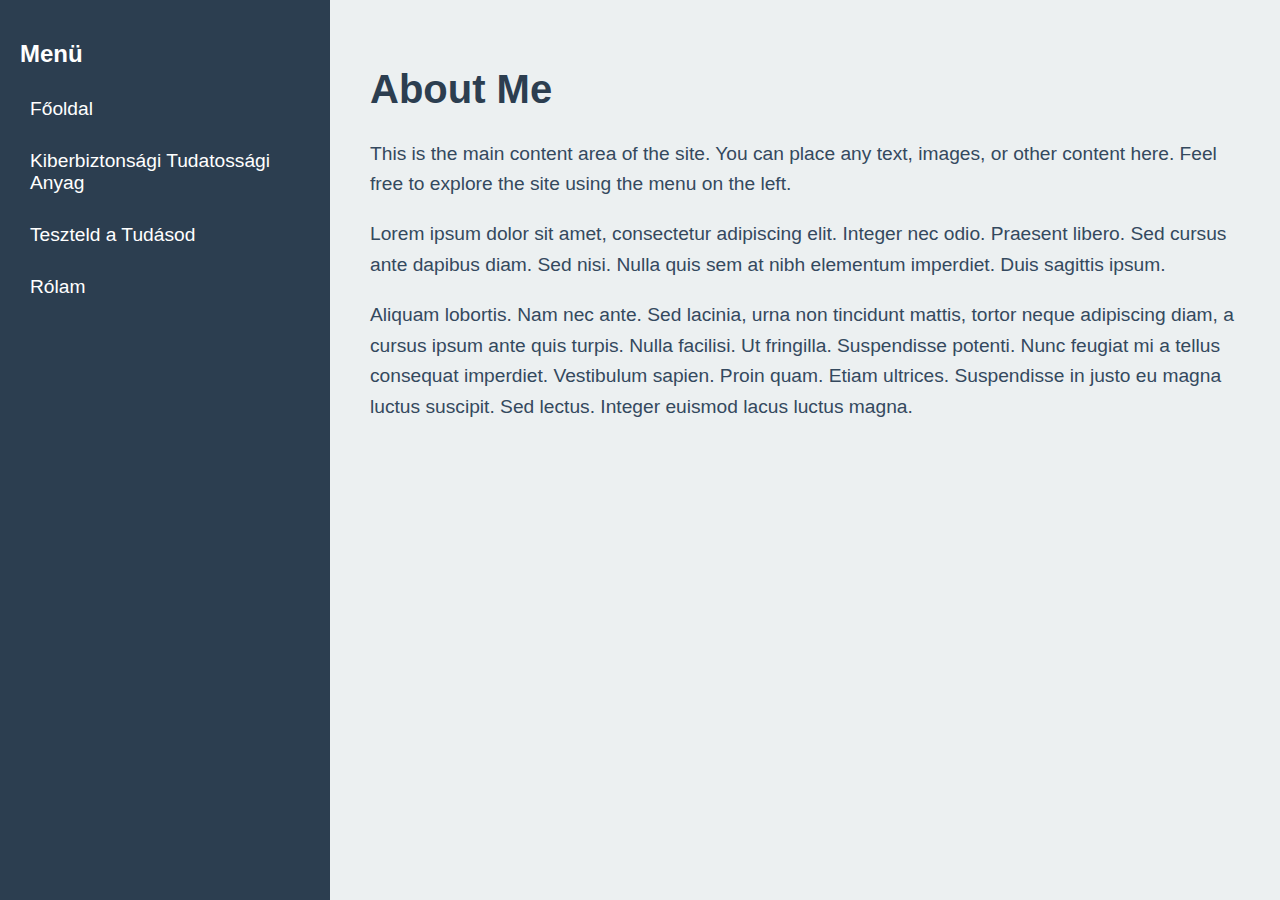
==== about.html @ feb421c9 "updated css" ====
<!DOCTYPE html>
<html lang="en">
<head>

    <!-- Google tag (gtag.js) -->
    <script async src="https://www.googletagmanager.com/gtag/js?id=G-TZT1EW1GNY"></script>
    <script>
        window.dataLayer = window.dataLayer || [];
        function gtag(){dataLayer.push(arguments);}
        gtag('js', new Date());

        gtag('config', 'G-TZT1EW1GNY');
    </script>

    <!-- Cloudflare Web Analytics -->
    <script defer src='https://static.cloudflareinsights.com/beacon.min.js' data-cf-beacon='{"token": "919420273ae440da86cebc139578bb29"}'>
    </script>
    <!-- End Cloudflare Web Analytics -->

    <meta charset="UTF-8">
    <meta name="viewport" content="width=device-width, initial-scale=1.0">
    <meta name="description" content="Welcome to my GitHub Pages site">
    <meta name="author" content="Your Name">
    <title>About Me | Cyber Security Awareness</title>
    <style>
        body {
            margin: 0;
            padding: 0;
            font-family: Arial, sans-serif;
        }

        /* Overall layout: two columns */
        .container {
            display: flex;
            height: 100vh;
        }

        /* Left side menu */
        .menu {
            width: 25%;
            background-color: #2c3e50;
            padding: 20px;
            box-shadow: 2px 0 5px rgba(0, 0, 0, 0.1);
            color: white;
        }

        .menu h2 {
            color: white;
            font-size: 1.5em;
            margin-bottom: 20px;
        }

        .menu a {
            display: block;
            color: white;
            text-decoration: none;
            font-size: 1.2em;
            margin: 10px 0;
            padding: 10px;
            border-radius: 5px;
        }

        .menu a:hover {
            background-color: #34495e;
        }

        /* Right side content */
        .content {
            width: 75%;
            padding: 40px;
            background-color: #ecf0f1;
            overflow-y: auto;
        }

        .content h1 {
            color: #2c3e50;
            font-size: 2.5em;
        }

        .content h2 {
            color: #2c3e50;
            font-size: 2em;
        }

        .content h3 {
            color: #2c3e50;
            font-size: 1.75em;
        }

        .content h4 {
            color: #2c3e50;
            font-size: 1.5em;
        }

        .content h5 {
            color: #2c3e50;
            font-size: 1.25em;
        }

        .content h1 h2 h3 h4 h5{
            color: #2c3e50;
            font-weight: bold;
            margin-top: 0.5em;
            margin-bottom: 0.5em;
        }

        .content p {
            color: #34495e;
            font-size: 1.2em;
            line-height: 1.6em;
        }

        ul {
            margin: 0;
            padding-left: 20px; /* Indent to align with content */
            list-style-type: none;
            font-family: Arial, sans-serif;
            font-size: 1em;
            color: #34495e;
        }

        li {
            margin-bottom: 10px;
            padding-left: 10px;
            line-height: 1.5;
            position: relative;
        }

        li::before {
            content: "•";
            color: #2c3e50;
            font-size: 1.2em;
            margin-right: 8px;
            vertical-align: middle;
        }

        .button {
            display: flex;
            justify-content: center;
            margin-top: 20px;
        }

        .link-button {
            display: inline-block;
            padding: 15px 25px;
            font-size: 1em;
            color: white;
            background-color: #2c3e50;
            text-decoration: none;
            border-radius: 5px;
            box-shadow: 0 4px 8px rgba(0, 0, 0, 0.2);
            transition: background-color 0.3s;
        }

        .link-button:hover {
            background-color: #34495e;
        }

    </style>
</head>
<body>

    <div class="container">
        <!-- Left side floating menu -->
        <div class="menu">
            <h2>Menü</h2>
            <a href="index.html">Főoldal</a>
            <a href="awareness-training.html">Kiberbiztonsági Tudatossági Anyag</a>
            <a href="awareness-training-test.html">Teszteld a Tudásod</a>
            <a href="">Rólam</a>
        </div>

        <!-- Right side main content -->
        <div class="content">
            <h1>About Me</h1>
            <p>This is the main content area of the site. You can place any text, images, or other content here. Feel free to explore the site using the menu on the left.</p>
            <p>Lorem ipsum dolor sit amet, consectetur adipiscing elit. Integer nec odio. Praesent libero. Sed cursus ante dapibus diam. Sed nisi. Nulla quis sem at nibh elementum imperdiet. Duis sagittis ipsum.</p>
            <p>Aliquam lobortis. Nam nec ante. Sed lacinia, urna non tincidunt mattis, tortor neque adipiscing diam, a cursus ipsum ante quis turpis. Nulla facilisi. Ut fringilla. Suspendisse potenti. Nunc feugiat mi a tellus consequat imperdiet. Vestibulum sapien. Proin quam. Etiam ultrices. Suspendisse in justo eu magna luctus suscipit. Sed lectus. Integer euismod lacus luctus magna.</p>
        </div>
    </div>

</body>
</html>
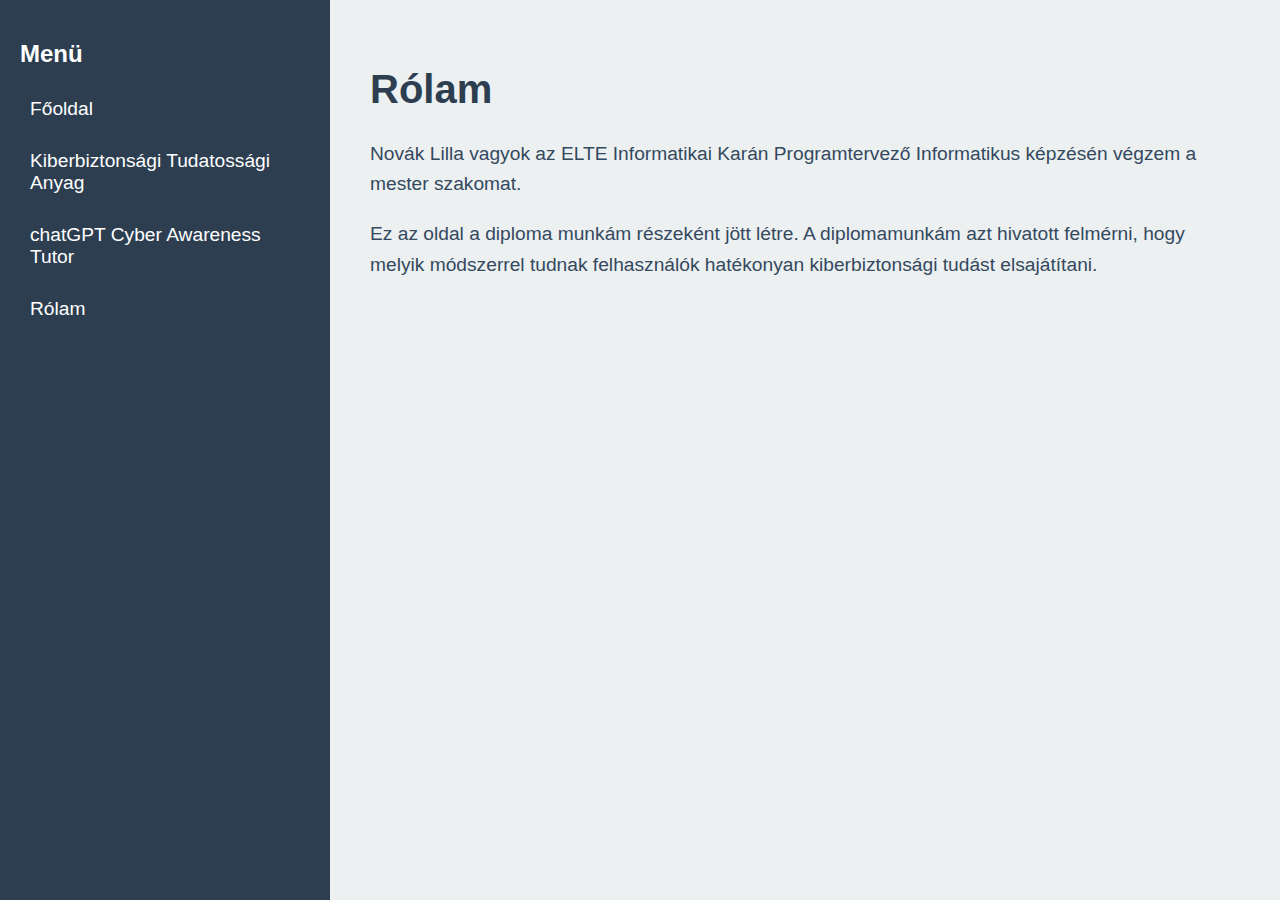
==== commit fde3f0d9: "updated content" ====
--- a/about.html
+++ b/about.html
@@ -166,16 +166,16 @@
             <h2>Menü</h2>
             <a href="index.html">Főoldal</a>
             <a href="awareness-training.html">Kiberbiztonsági Tudatossági Anyag</a>
-            <a href="awareness-training-test.html">Teszteld a Tudásod</a>
+            <!--<a href="awareness-training-test.html">Teszteld a Tudásod</a>-->
+            <a href="https://chatgpt.com/g/g-dtX6oPxpB-cyber-awareness-tutor">chatGPT Cyber Awareness Tutor</a>
             <a href="">Rólam</a>
         </div>
 
         <!-- Right side main content -->
         <div class="content">
-            <h1>About Me</h1>
-            <p>This is the main content area of the site. You can place any text, images, or other content here. Feel free to explore the site using the menu on the left.</p>
-            <p>Lorem ipsum dolor sit amet, consectetur adipiscing elit. Integer nec odio. Praesent libero. Sed cursus ante dapibus diam. Sed nisi. Nulla quis sem at nibh elementum imperdiet. Duis sagittis ipsum.</p>
-            <p>Aliquam lobortis. Nam nec ante. Sed lacinia, urna non tincidunt mattis, tortor neque adipiscing diam, a cursus ipsum ante quis turpis. Nulla facilisi. Ut fringilla. Suspendisse potenti. Nunc feugiat mi a tellus consequat imperdiet. Vestibulum sapien. Proin quam. Etiam ultrices. Suspendisse in justo eu magna luctus suscipit. Sed lectus. Integer euismod lacus luctus magna.</p>
+            <h1>Rólam</h1>
+            <p>Novák Lilla vagyok az ELTE Informatikai Karán Programtervező Informatikus képzésén végzem a mester szakomat.</p>
+            <p>Ez az oldal a diploma munkám részeként jött létre. A diplomamunkám azt hivatott felmérni, hogy melyik módszerrel tudnak felhasználók hatékonyan kiberbiztonsági tudást elsajátítani.</p>
         </div>
     </div>
 
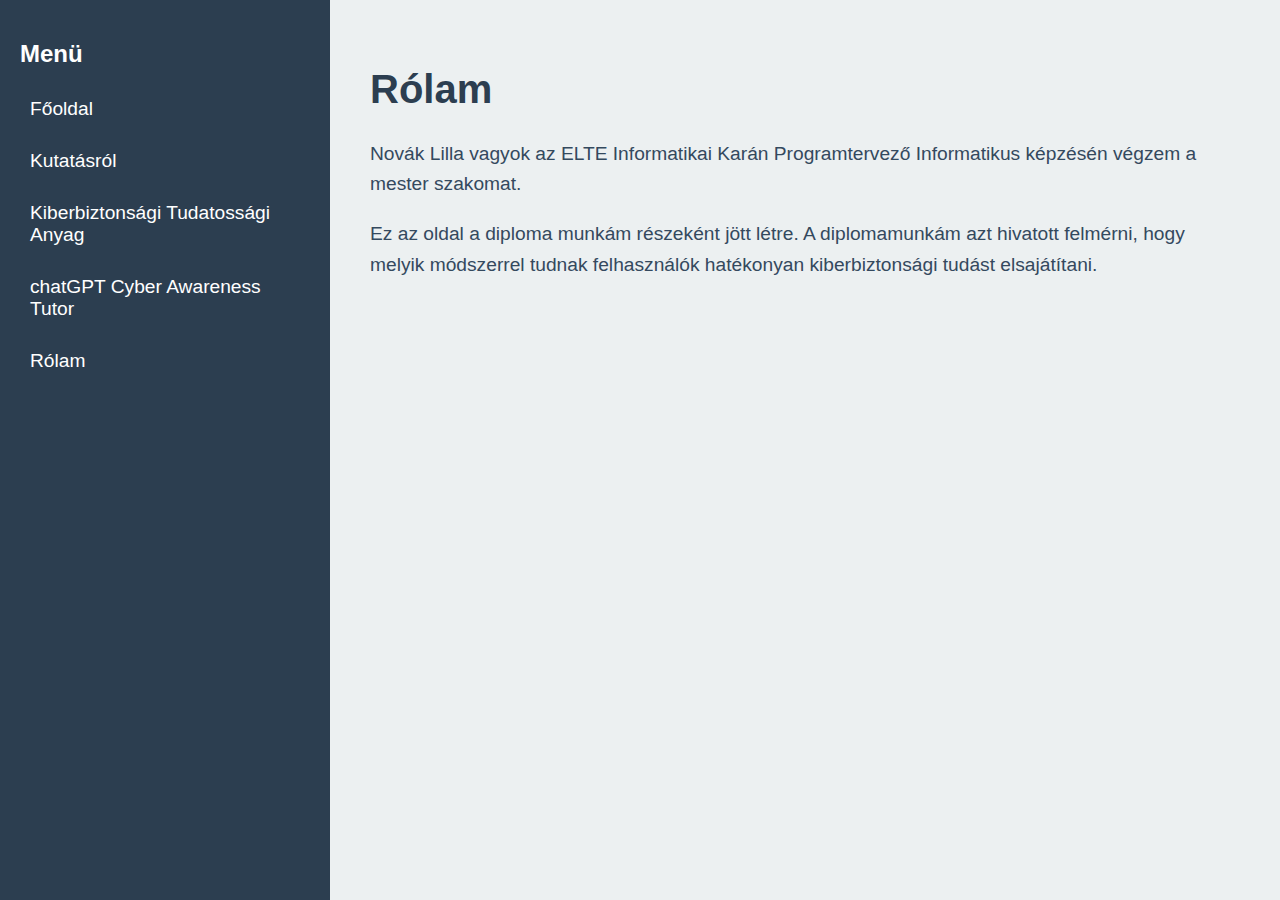
==== commit 0363445d: "linked research into every page" ====
--- a/about.html
+++ b/about.html
@@ -165,6 +165,7 @@
         <div class="menu">
             <h2>Menü</h2>
             <a href="index.html">Főoldal</a>
+            <a href="research.html">Kutatásról</a>
             <a href="awareness-training.html">Kiberbiztonsági Tudatossági Anyag</a>
             <!--<a href="awareness-training-test.html">Teszteld a Tudásod</a>-->
             <a href="https://chatgpt.com/g/g-dtX6oPxpB-cyber-awareness-tutor">chatGPT Cyber Awareness Tutor</a>
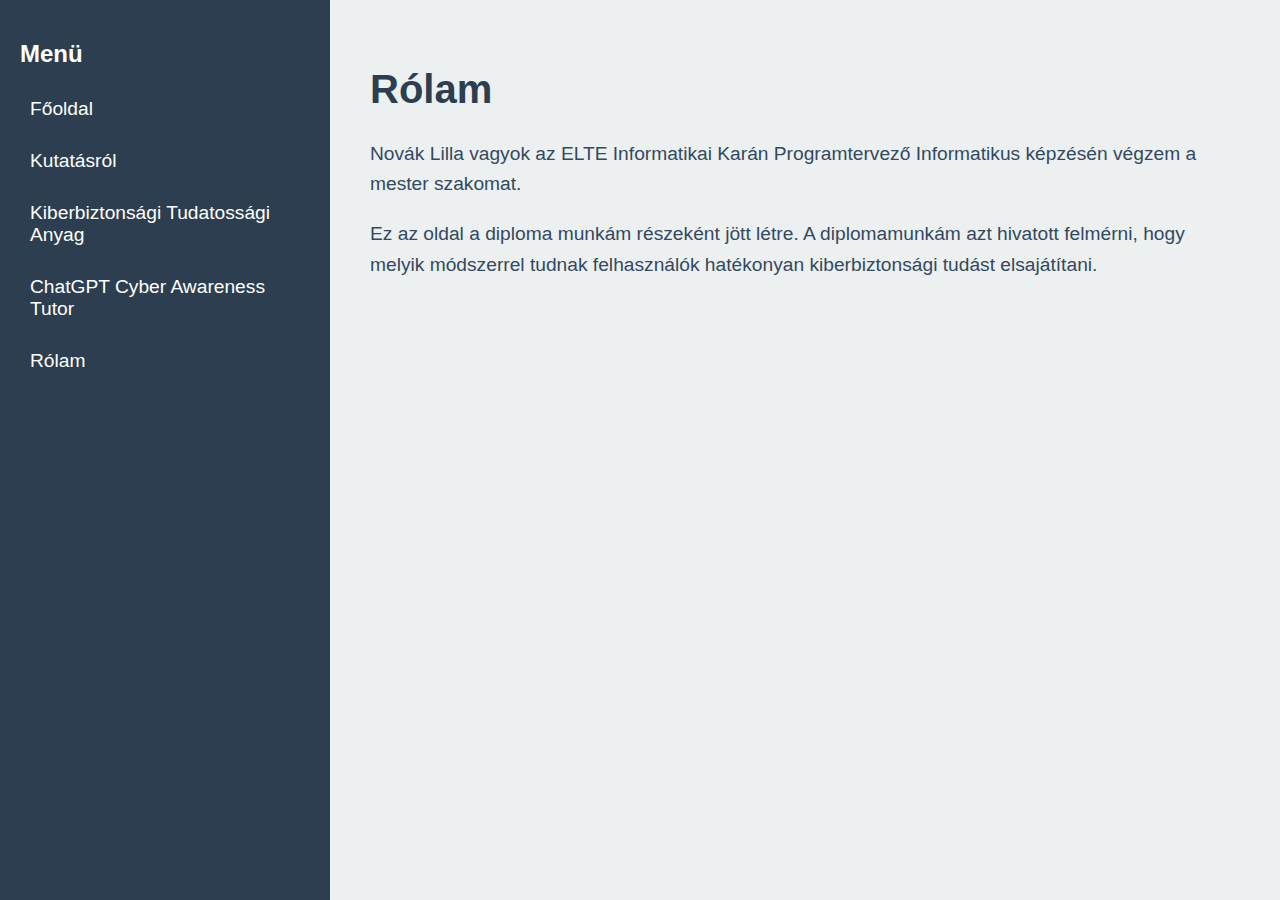
==== commit 02d27415: "small formatting changes" ====
--- a/about.html
+++ b/about.html
@@ -21,7 +21,7 @@
     <meta name="viewport" content="width=device-width, initial-scale=1.0">
     <meta name="description" content="Welcome to my GitHub Pages site">
     <meta name="author" content="Your Name">
-    <title>About Me | Cyber Security Awareness</title>
+    <title>Rólam | Kiberbiztonsági Tudatosság</title>
     <style>
         body {
             margin: 0;
@@ -112,7 +112,7 @@
 
         ul {
             margin: 0;
-            padding-left: 20px; /* Indent to align with content */
+            padding-left: 20px;
             list-style-type: none;
             font-family: Arial, sans-serif;
             font-size: 1em;
@@ -167,8 +167,7 @@
             <a href="index.html">Főoldal</a>
             <a href="research.html">Kutatásról</a>
             <a href="awareness-training.html">Kiberbiztonsági Tudatossági Anyag</a>
-            <!--<a href="awareness-training-test.html">Teszteld a Tudásod</a>-->
-            <a href="https://chatgpt.com/g/g-dtX6oPxpB-cyber-awareness-tutor">chatGPT Cyber Awareness Tutor</a>
+            <a href="https://chatgpt.com/g/g-dtX6oPxpB-cyber-awareness-tutor">ChatGPT Cyber Awareness Tutor</a>
             <a href="">Rólam</a>
         </div>
 
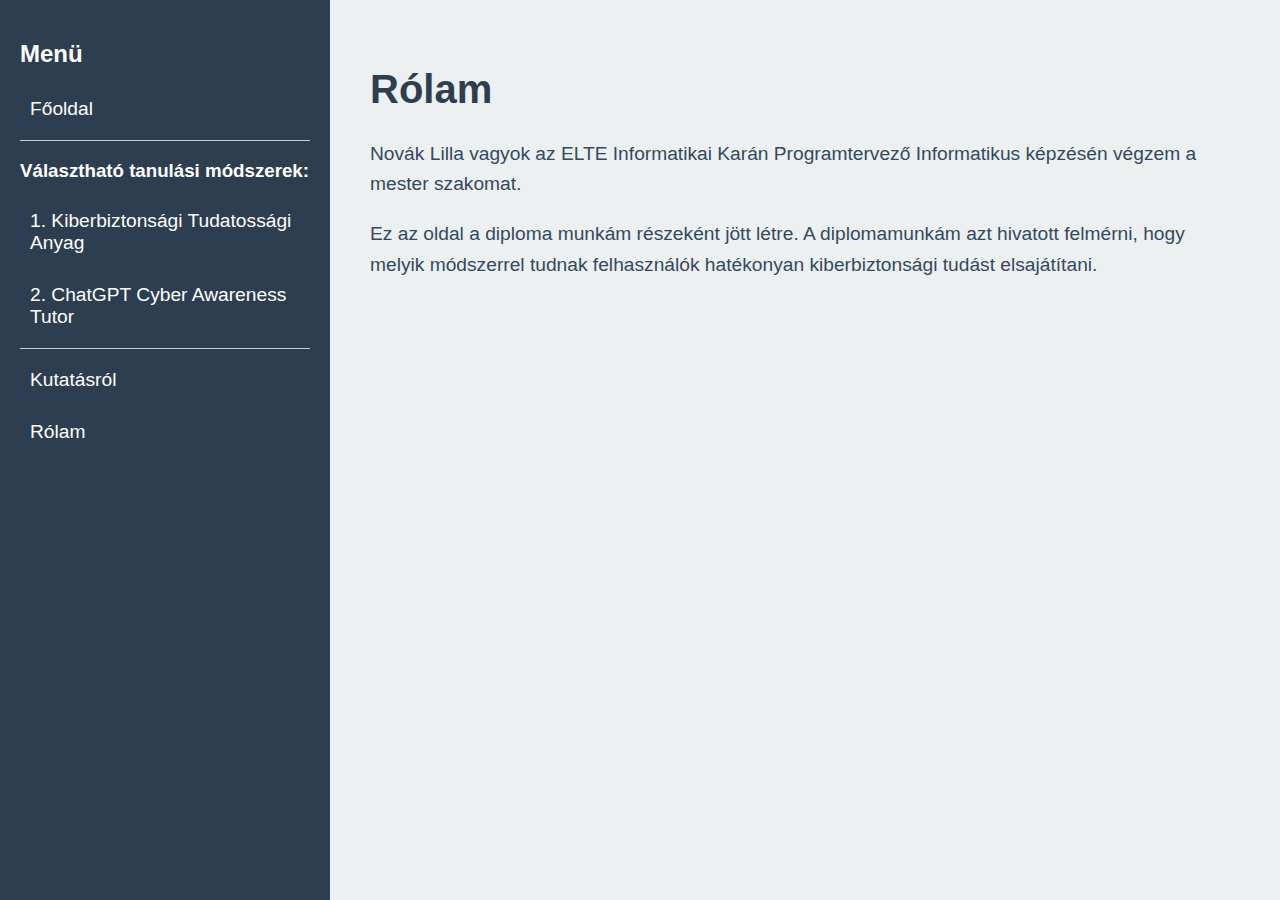
==== commit e6fbb58e: "updated menu" ====
--- a/about.html
+++ b/about.html
@@ -62,6 +62,12 @@
 
         .menu a:hover {
             background-color: #34495e;
+        }
+
+        hr {
+            border: none;
+            border-top: 1px solid #ccc;
+            margin: 10px 0;
         }
 
         /* Right side content */
@@ -165,9 +171,12 @@
         <div class="menu">
             <h2>Menü</h2>
             <a href="index.html">Főoldal</a>
+            <hr> <!-- Elválasztó vonal -->
+            <h3>Választható tanulási módszerek:</h3> <!-- Cím -->
+            <a href="awareness-training.html">1. Kiberbiztonsági Tudatossági Anyag</a>
+            <a href="https://chatgpt.com/g/g-dtX6oPxpB-cyber-awareness-tutor">2. ChatGPT Cyber Awareness Tutor</a>
+            <hr> <!-- Másik elválasztó vonal -->
             <a href="research.html">Kutatásról</a>
-            <a href="awareness-training.html">Kiberbiztonsági Tudatossági Anyag</a>
-            <a href="https://chatgpt.com/g/g-dtX6oPxpB-cyber-awareness-tutor">ChatGPT Cyber Awareness Tutor</a>
             <a href="">Rólam</a>
         </div>
 
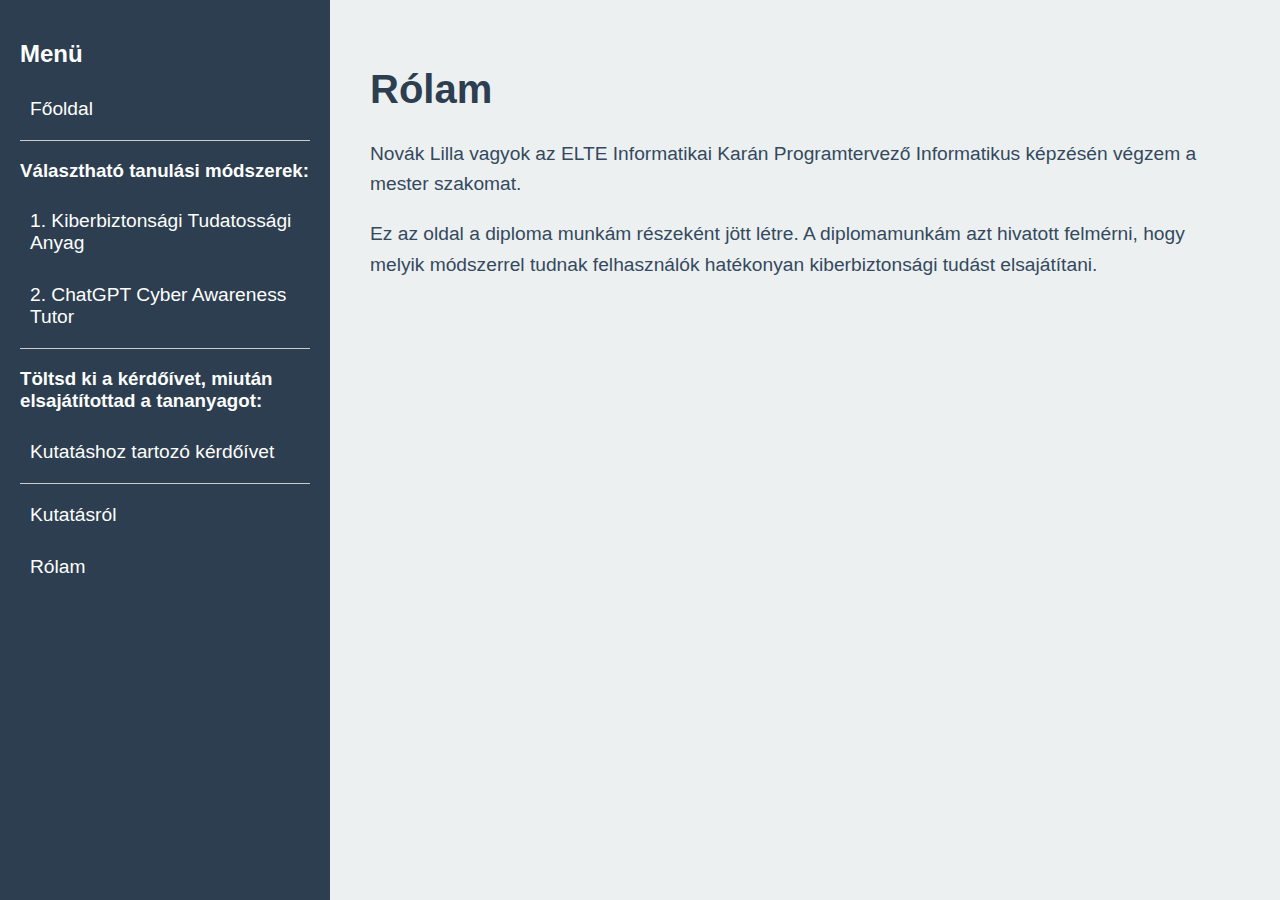
==== commit da783cc3: "new menu item added" ====
--- a/about.html
+++ b/about.html
@@ -176,6 +176,9 @@
             <a href="awareness-training.html">1. Kiberbiztonsági Tudatossági Anyag</a>
             <a href="https://chatgpt.com/g/g-dtX6oPxpB-cyber-awareness-tutor">2. ChatGPT Cyber Awareness Tutor</a>
             <hr> <!-- Másik elválasztó vonal -->
+            <h3>Töltsd ki a kérdőívet, miután elsajátítottad a tananyagot:</h3> <!-- Cím -->
+            <a href="https://forms.office.com/Pages/ResponsePage.aspx?id=SLszAZD3YEWmTaxGpHL7vBLHMQZ1_nBIvK2gJZeGPF1UQ0hQNzJXN1gxNEIzODdTNzFDS1hKREs2NS4u">Kutatáshoz tartozó kérdőívet</a>
+            <hr>
             <a href="research.html">Kutatásról</a>
             <a href="">Rólam</a>
         </div>
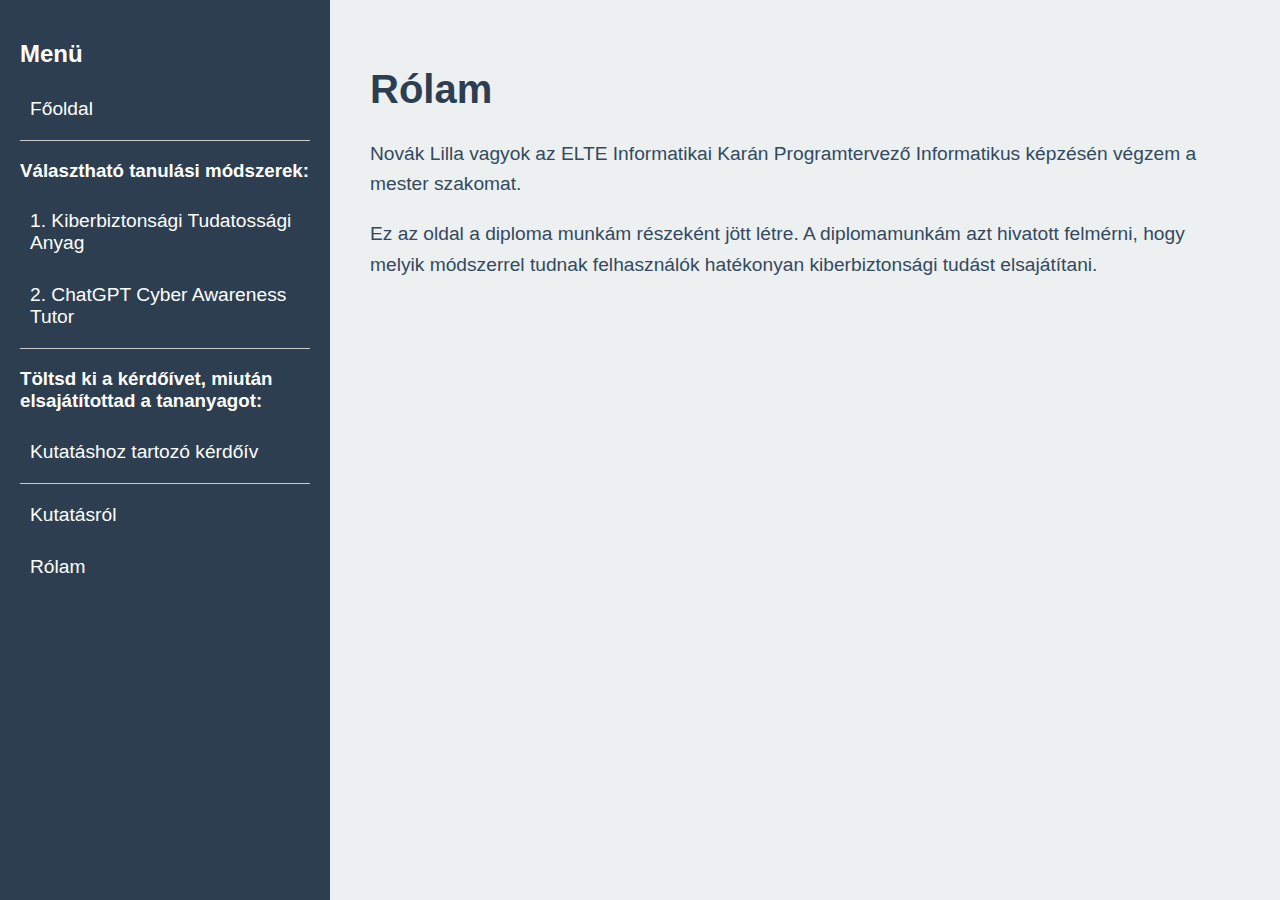
==== commit 7cd153be: "resolved a typo" ====
--- a/about.html
+++ b/about.html
@@ -177,7 +177,7 @@
             <a href="https://chatgpt.com/g/g-dtX6oPxpB-cyber-awareness-tutor">2. ChatGPT Cyber Awareness Tutor</a>
             <hr> <!-- Másik elválasztó vonal -->
             <h3>Töltsd ki a kérdőívet, miután elsajátítottad a tananyagot:</h3> <!-- Cím -->
-            <a href="https://forms.office.com/Pages/ResponsePage.aspx?id=SLszAZD3YEWmTaxGpHL7vBLHMQZ1_nBIvK2gJZeGPF1UQ0hQNzJXN1gxNEIzODdTNzFDS1hKREs2NS4u">Kutatáshoz tartozó kérdőívet</a>
+            <a href="https://forms.office.com/Pages/ResponsePage.aspx?id=SLszAZD3YEWmTaxGpHL7vBLHMQZ1_nBIvK2gJZeGPF1UQ0hQNzJXN1gxNEIzODdTNzFDS1hKREs2NS4u">Kutatáshoz tartozó kérdőív</a>
             <hr>
             <a href="research.html">Kutatásról</a>
             <a href="">Rólam</a>
